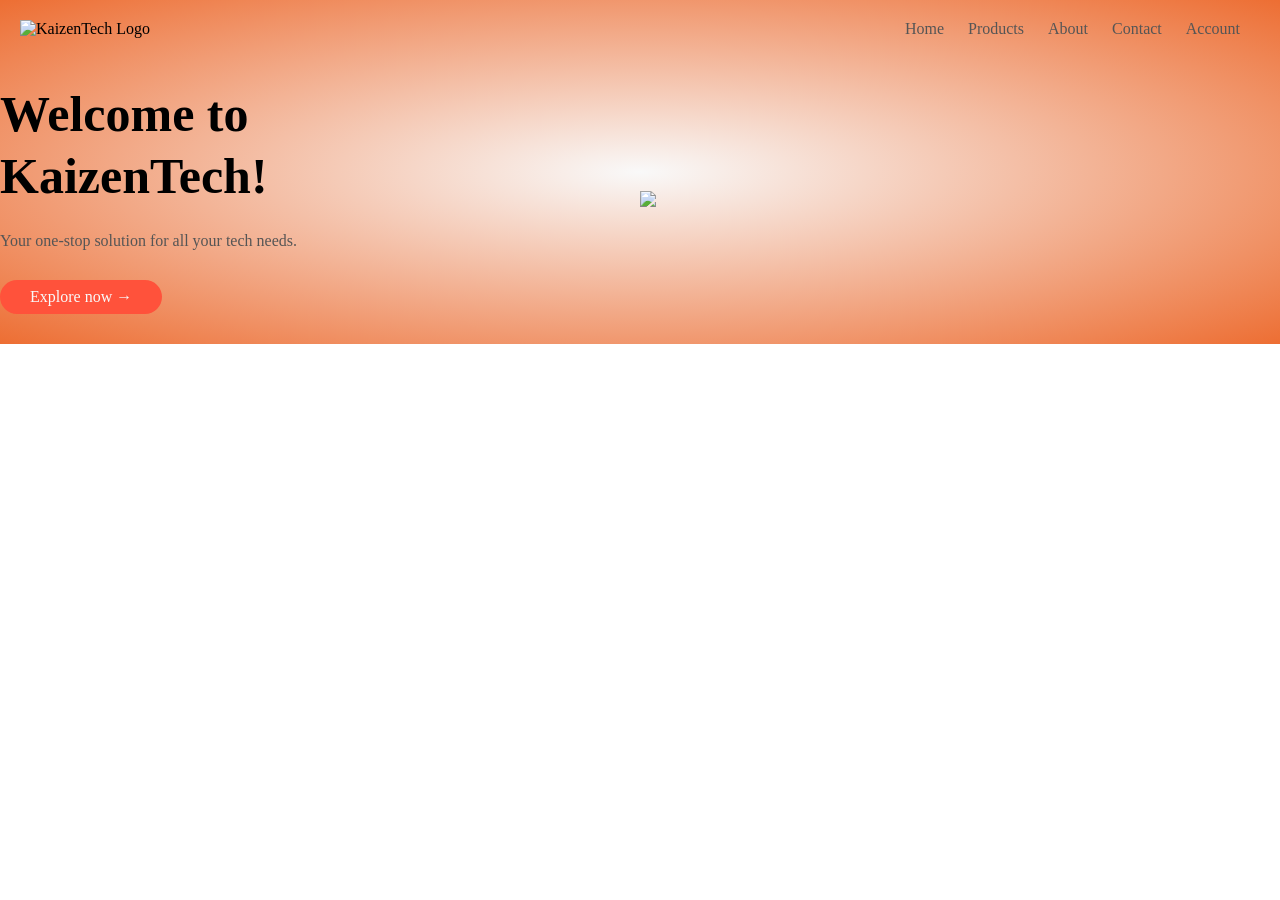
==== Index.html @ 38544ea2 "working" ====
<!doctype html>
<html lang="en">
  <head>
    <meta charset="utf-8">
    <title>KaizenTech — Home</title>
    <link rel="stylesheet" href="styles.css">
  </head>
  <body>

 <div class="header">

  <div container>  
    <div class="navbar">
      <div class="logo">
         <img src="images/logo.png" width="125px"  alt="KaizenTech Logo">
    </div>
    <nav>
        <ul>
          <li><a href="Index.html">Home</a></li>
          <li><a href="Products.html">Products</a></li>
          <li><a href="Support.html">About</a></li>
          <li><a href="Contact.html">Contact</a></li>
          <li><a href="Login.html">Account</a></li>
        </ul>
    </nav>
  </div>  
  <div class="row">
      <div class="col-2">
        <h1>Welcome to<br>KaizenTech!</h1>
        <p>Your one-stop solution for all your tech needs.</p>
        <a href="" class="btn">Explore now &#8594;</a>
      </div>
      <div class="col-2">
        <img src="images/image 1.jfif" width="100%">
      </div>
  </div>
</div>




  </body>
  </html>
---- styles.css ----
*{
   margin: 0;
   padding: 0;
   box-sizing: border-box;
}
.navbar{
   display: flex;
   align-items: center;
   padding: 20px;
}
nav{
   flex: 1;
   text-align: right;
}
nav ul{
   display: inline-block;
   list-style-type: none;
}
nav ul li{
   display: inline-block;
   margin-right: 20px;
}
a{
   text-decoration: none;
   color: #555;
}
p{
   color: #555;
} 
.container{
   max-width: 1300px;
   margin: auto;
   padding-left: 25px;
   padding-right: 25px;
}
.row{
   display: flex;
   align-items: center;
   flex-wrap: wrap;
   justify-content: space-around;
}
.col-2{
   flex-basis: 50%;
   min-width: 300px;
}
.col-2 img{
   max-width: 100%;
   padding: 50px 0
}
.col-2 h1{
   font-size: 50px;
   line-height: 62px;
   margin: 25px 0;
}
.btn{
   display: inline-block;
   background: #ff523b;
   color: #f9f9f9;
   padding: 8px 30px;
   margin: 30px 0;
   border-radius: 30px;
}
.header{
   background: radial-gradient(#f9f9f9,#ED6E33);
}
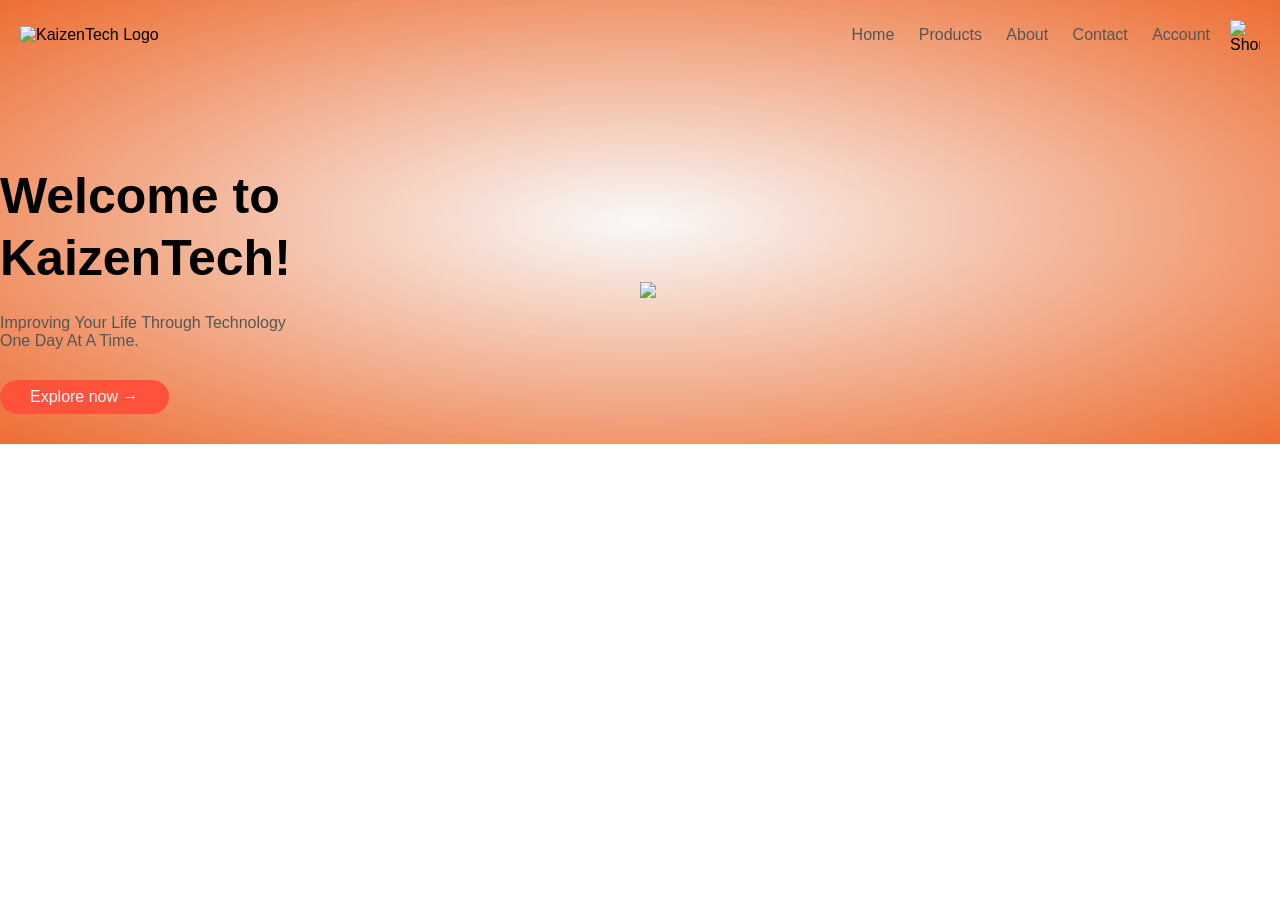
==== commit ec69a68f: "new" ====
--- a/Index.html
+++ b/Index.html
@@ -4,6 +4,9 @@
     <meta charset="utf-8">
     <title>KaizenTech — Home</title>
     <link rel="stylesheet" href="styles.css">
+    <link href="https://fonts.googleapis.com/css2?
+    family=Poppins:ital,wght@0,100;0,200;0,300;0,400;0,500;0,600;0,700;0,800;0,900;1,100;1,200;1,300;1,400;1,500;1,600;1,700;1,800;1,900&display=swap"
+     rel="stylesheet"> 
   </head>
   <body>
 
@@ -12,26 +15,27 @@
   <div container>  
     <div class="navbar">
       <div class="logo">
-         <img src="images/logo.png" width="125px"  alt="KaizenTech Logo">
+         <img src="images/large.png" width="125px"  alt="KaizenTech Logo">
     </div>
     <nav>
         <ul>
           <li><a href="Index.html">Home</a></li>
-          <li><a href="Products.html">Products</a></li>
+          <li><a href="Purchasing page.html">Products</a></li>
           <li><a href="Support.html">About</a></li>
           <li><a href="Contact.html">Contact</a></li>
           <li><a href="Login.html">Account</a></li>
         </ul>
     </nav>
+    <img src="images/car.png" width="30px" height="30px" alt="Shopping Cart">
   </div>  
   <div class="row">
       <div class="col-2">
         <h1>Welcome to<br>KaizenTech!</h1>
-        <p>Your one-stop solution for all your tech needs.</p>
+        <p>Improving Your Life Through Technology<br>One Day At A Time.</p>
         <a href="" class="btn">Explore now &#8594;</a>
       </div>
       <div class="col-2">
-        <img src="images/image 1.jfif" width="100%">
+        <img src="images/iphone.png" width="100%">
       </div>
   </div>
 </div>
--- a/styles.css
+++ b/styles.css
@@ -3,6 +3,11 @@
    padding: 0;
    box-sizing: border-box;
 }
+
+body{
+   font-family: 'Poppins', sans-serif;
+}
+
 .navbar{
    display: flex;
    align-items: center;
@@ -45,7 +50,8 @@
 }
 .col-2 img{
    max-width: 100%;
-   padding: 50px 0
+   padding: 50px 0;
+   border-radius: 30px;
 }
 .col-2 h1{
    font-size: 50px;
@@ -59,7 +65,15 @@
    padding: 8px 30px;
    margin: 30px 0;
    border-radius: 30px;
+   transition: background 0.5s;
+}
+.btn:hover{
+   background: #563434;
+   transition: 0.5s;
 }
 .header{
    background: radial-gradient(#f9f9f9,#ED6E33);
+}
+.header .row{
+   margin-top: 70px;
 }
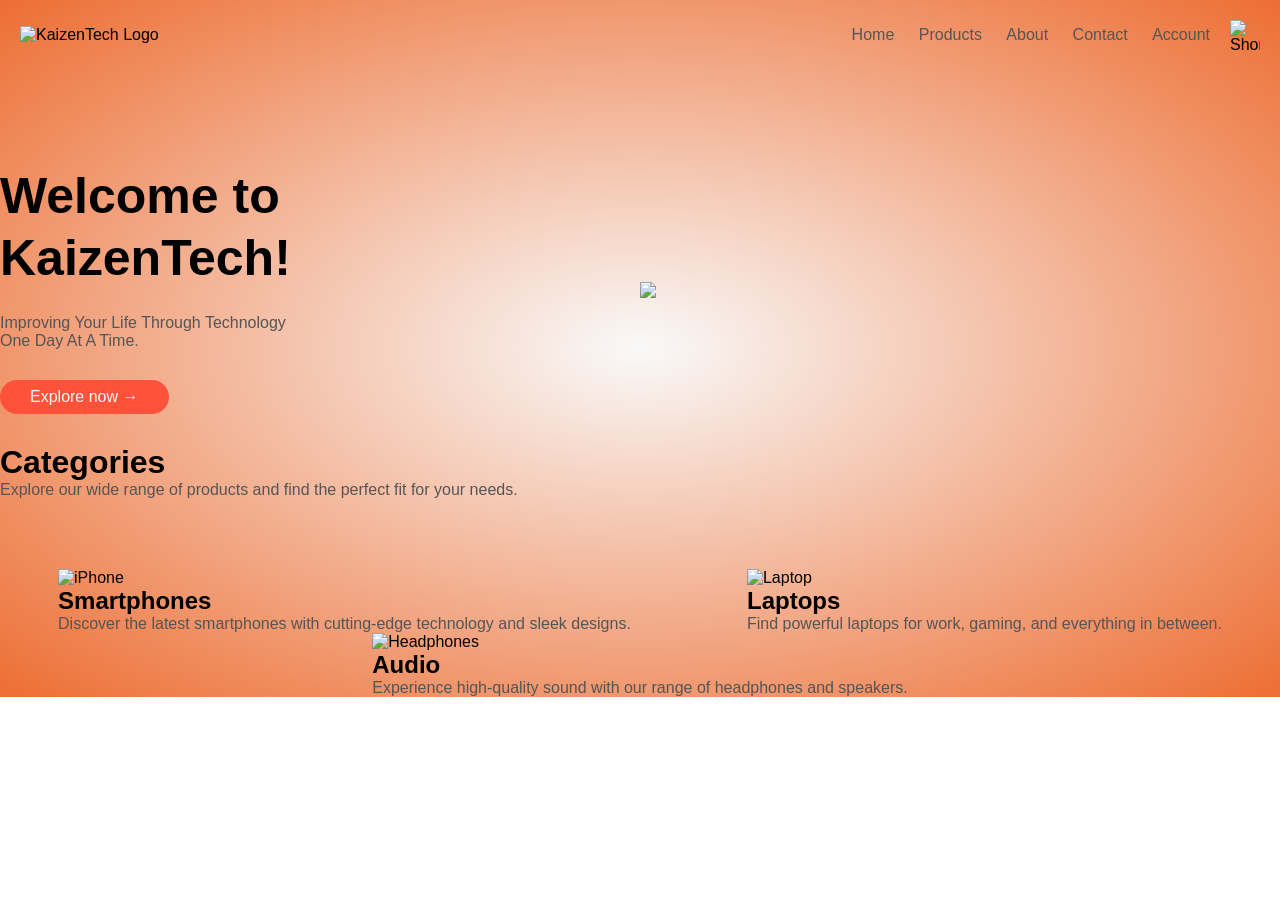
==== commit fa0eabc0: "changes" ====
--- a/Index.html
+++ b/Index.html
@@ -34,12 +34,35 @@
         <p>Improving Your Life Through Technology<br>One Day At A Time.</p>
         <a href="" class="btn">Explore now &#8594;</a>
       </div>
-      <div class="col-2">
-        <img src="images/iphone.png" width="100%">
-      </div>
+        <div class="col-2">
+            <img src="images/iphone.png" width="100%">
+        </div>
   </div>
+
 </div>
-
+ <div class="Categories"
+ .col-3>
+    <h1>Categories</h1>
+    <p>Explore our wide range of products and find the perfect fit for your needs.</p>
+  </div>
+  <div class="row">
+    <div class="col-3">
+      <img src="images/image 1.jfif" alt="iPhone" width="25%">
+      <h2>Smartphones</h2>
+      <p>Discover the latest smartphones with cutting-edge technology and sleek designs.</p>
+    </div>
+    <div class="col-3">
+      <img src="images/Laptop.png" alt="Laptop">
+      <h2>Laptops</h2>
+      <p>Find powerful laptops for work, gaming, and everything in between.</p>
+    </div>
+    <div class="col-3">
+      <img src="images/Gaming Headphones.png" alt="Headphones">
+      <h2>Audio</h2>
+      <p>Experience high-quality sound with our range of headphones and speakers.</p>
+    </div>
+  </div>
+ </div>
 
 
 
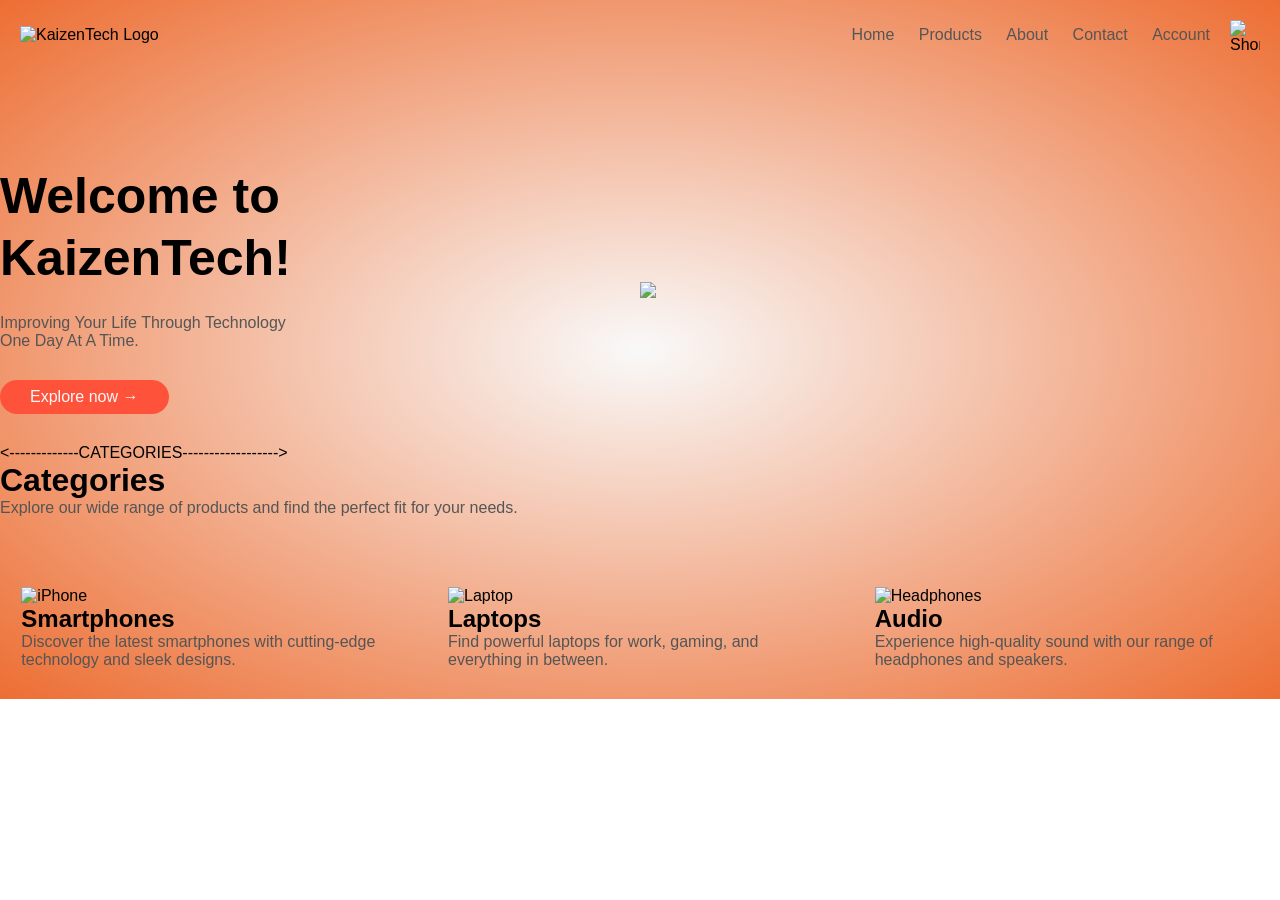
==== commit 905277e5: "android" ====
--- a/Index.html
+++ b/Index.html
@@ -38,7 +38,7 @@
             <img src="images/iphone.png" width="100%">
         </div>
   </div>
-
+<-------------CATEGORIES------------------> 
 </div>
  <div class="Categories"
  .col-3>
@@ -47,17 +47,17 @@
   </div>
   <div class="row">
     <div class="col-3">
-      <img src="images/image 1.jfif" alt="iPhone" width="25%">
+      <img src="images/Android.png" alt="iPhone" width="100%">
       <h2>Smartphones</h2>
       <p>Discover the latest smartphones with cutting-edge technology and sleek designs.</p>
     </div>
     <div class="col-3">
-      <img src="images/Laptop.png" alt="Laptop">
+      <img src="images/Laptop .png" alt="Laptop" width="100%"> 
       <h2>Laptops</h2>
       <p>Find powerful laptops for work, gaming, and everything in between.</p>
     </div>
     <div class="col-3">
-      <img src="images/Gaming Headphones.png" alt="Headphones">
+      <img src="images/Gaming Headphones .png" alt="Headphones" width="100%">
       <h2>Audio</h2>
       <p>Experience high-quality sound with our range of headphones and speakers.</p>
     </div>
--- a/styles.css
+++ b/styles.css
@@ -76,4 +76,12 @@
 }
 .header .row{
    margin-top: 70px;
+}
+.categories{
+   margin: 70px 0;
+}
+.col-3{
+   flex-basis: 30%;
+   min-width: 250px;
+   margin-bottom: 30px;
 }
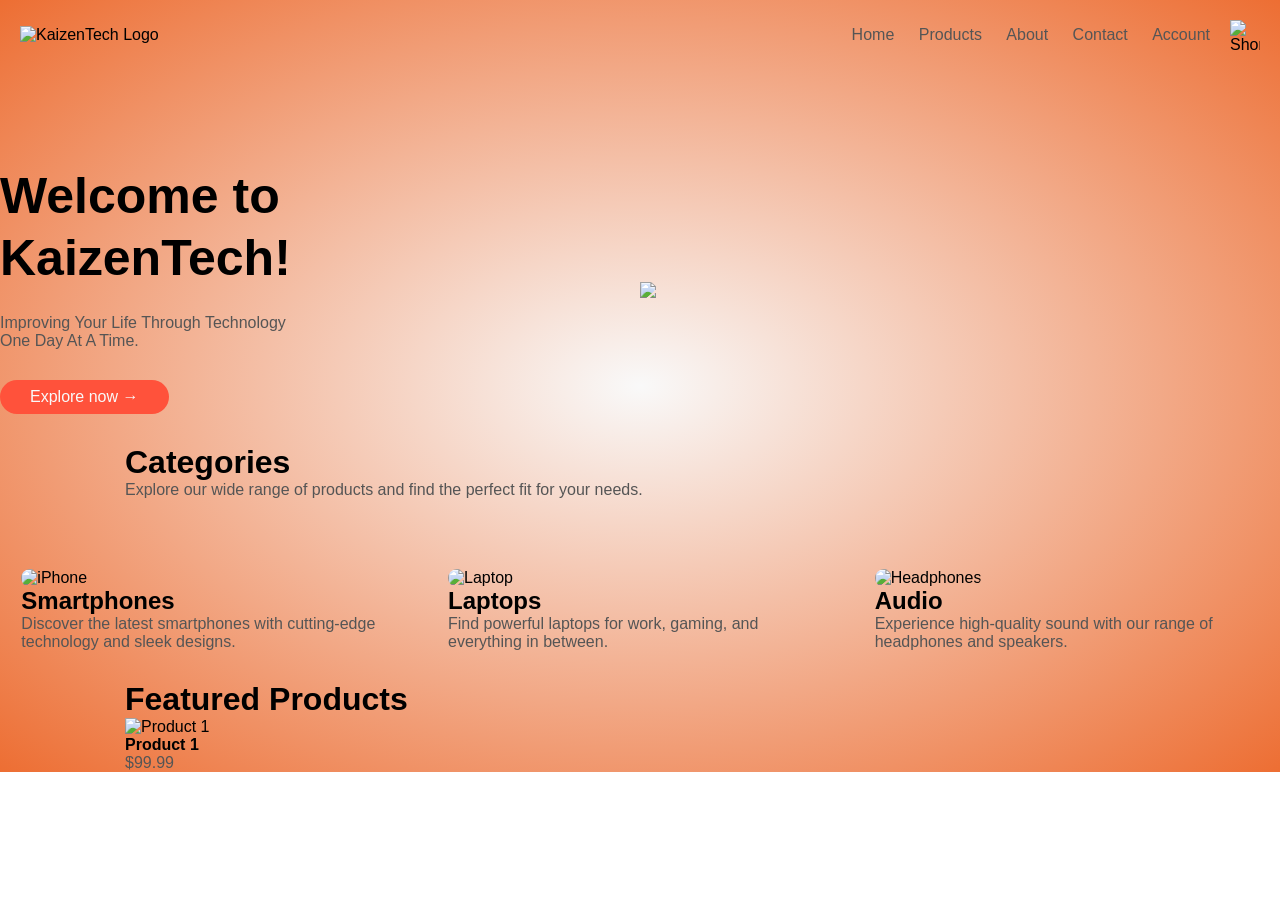
==== commit 89ccacc8: "willd" ====
--- a/Index.html
+++ b/Index.html
@@ -38,10 +38,11 @@
             <img src="images/iphone.png" width="100%">
         </div>
   </div>
-<-------------CATEGORIES------------------> 
+
 </div>
- <div class="Categories"
- .col-3>
+<!--CATEGORIES--> 
+ <div class="Categories">
+  <div class="small-container">
     <h1>Categories</h1>
     <p>Explore our wide range of products and find the perfect fit for your needs.</p>
   </div>
@@ -64,7 +65,16 @@
   </div>
  </div>
 
-
-
-  </body>
-  </html>+<!--Products Section--> 
+ <div class="small-container">
+   <h1>Featured Products</h1>
+    <div class "row">
+      <div class="col-4">
+        <img src="images/product-1.png" alt="Product 1">
+         <h4>Product 1</h4>
+          <p>$99.99</p>
+      </div>
+    </div>
+  </div>
+</body>
+</html>
--- a/styles.css
+++ b/styles.css
@@ -84,4 +84,14 @@
    flex-basis: 30%;
    min-width: 250px;
    margin-bottom: 30px;
+}
+.col-3 img{
+   width: 100%;
+   border-radius: 10px;
+}
+.small-container{
+   max-width: 1080px;
+   margin: auto;
+   padding-left: 25px;
+   padding-right: 25px;
 }
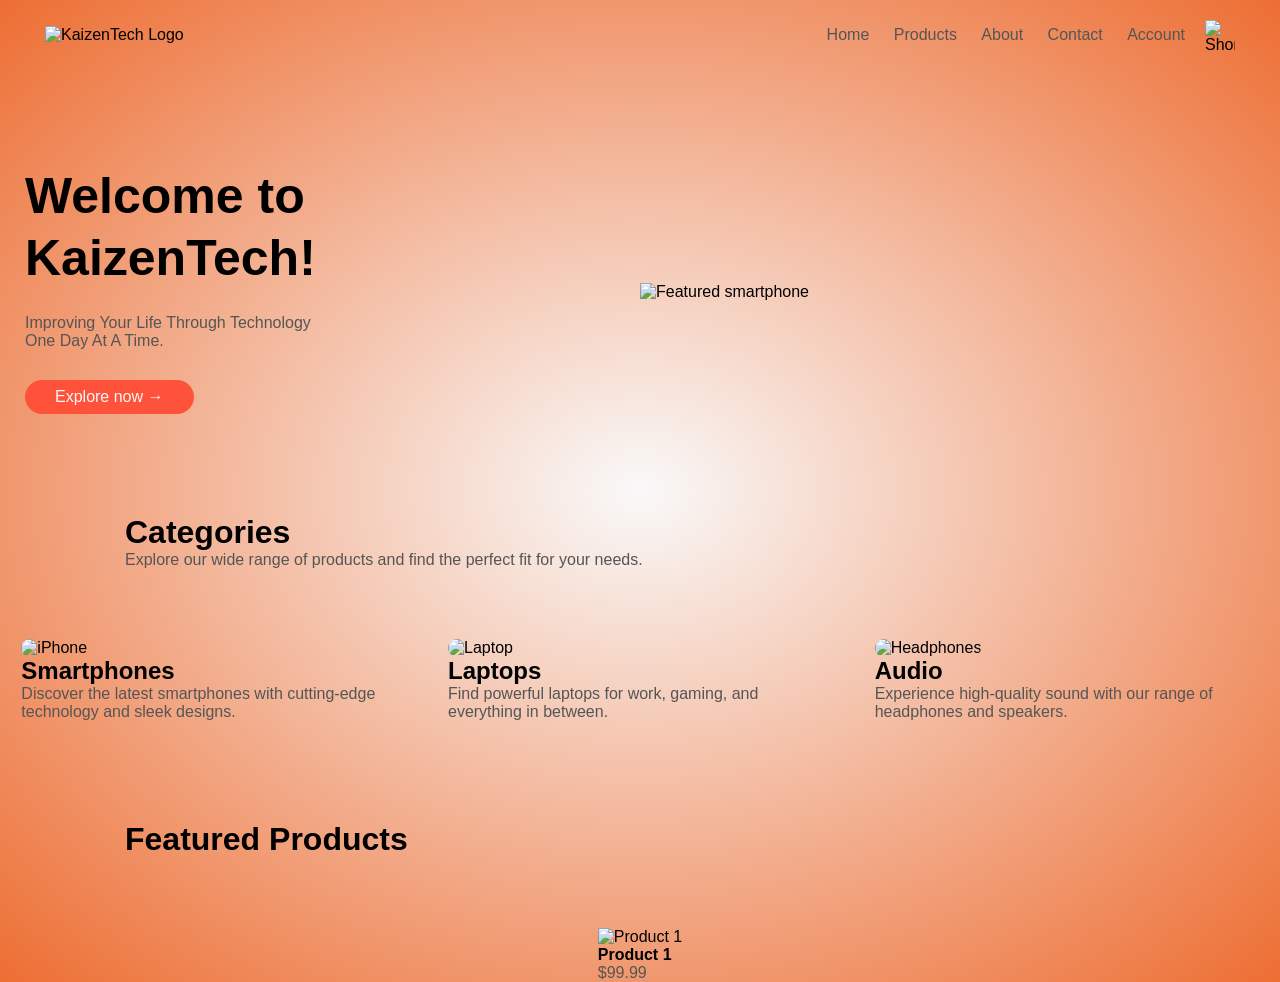
==== commit f2ec1aad: "man" ====
--- a/Index.html
+++ b/Index.html
@@ -2,20 +2,18 @@
 <html lang="en">
   <head>
     <meta charset="utf-8">
+    <meta name="viewport" content="width=device-width, initial-scale=1">
     <title>KaizenTech — Home</title>
     <link rel="stylesheet" href="styles.css">
-    <link href="https://fonts.googleapis.com/css2?
-    family=Poppins:ital,wght@0,100;0,200;0,300;0,400;0,500;0,600;0,700;0,800;0,900;1,100;1,200;1,300;1,400;1,500;1,600;1,700;1,800;1,900&display=swap"
-     rel="stylesheet"> 
   </head>
   <body>
 
  <div class="header">
 
-  <div container>  
+  <div class="container">
     <div class="navbar">
       <div class="logo">
-         <img src="images/large.png" width="125px"  alt="KaizenTech Logo">
+         <img src="images/large.png" width="125" alt="KaizenTech Logo">
     </div>
     <nav>
         <ul>
@@ -23,10 +21,10 @@
           <li><a href="Purchasing page.html">Products</a></li>
           <li><a href="Support.html">About</a></li>
           <li><a href="Contact.html">Contact</a></li>
-          <li><a href="Login.html">Account</a></li>
+          <li><a href="electronics.html">Account</a></li>
         </ul>
     </nav>
-    <img src="images/car.png" width="30px" height="30px" alt="Shopping Cart">
+    <img src="images/car.png" width="30" height="30" alt="Shopping Cart">
   </div>  
   <div class="row">
       <div class="col-2">
@@ -35,13 +33,13 @@
         <a href="" class="btn">Explore now &#8594;</a>
       </div>
         <div class="col-2">
-            <img src="images/iphone.png" width="100%">
+            <img src="images/iphone.png" width="100%" alt="Featured smartphone">
         </div>
   </div>
 
 </div>
 <!--CATEGORIES--> 
- <div class="Categories">
+ <div class="categories">
   <div class="small-container">
     <h1>Categories</h1>
     <p>Explore our wide range of products and find the perfect fit for your needs.</p>
@@ -68,7 +66,7 @@
 <!--Products Section--> 
  <div class="small-container">
    <h1>Featured Products</h1>
-    <div class "row">
+    <div class="row">
       <div class="col-4">
         <img src="images/product-1.png" alt="Product 1">
          <h4>Product 1</h4>
--- a/styles.css
+++ b/styles.css
@@ -94,4 +94,139 @@
    margin: auto;
    padding-left: 25px;
    padding-right: 25px;
+}
+
+/* Shared account and checkout page styling */
+.auth-section{
+   padding: 50px 0 80px;
+   background: radial-gradient(#f9f9f9,#ED6E33);
+}
+.auth-section h1,
+.checkout-page > h1{
+   margin-bottom: 12px;
+}
+.auth-intro{
+   margin-bottom: 28px;
+}
+.auth-container{
+   display: flex;
+   flex-wrap: wrap;
+   gap: 24px;
+   justify-content: flex-start;
+}
+.auth-box,
+.checkout-card{
+   background: #fff;
+   border: 1px solid #e8e0dc;
+   border-radius: 14px;
+   padding: 28px;
+   box-shadow: 0 8px 24px rgba(86,52,52,.1);
+}
+.auth-box{
+   flex: 1 1 320px;
+   max-width: 480px;
+}
+.auth-box h2,
+.checkout-card h2{
+   margin-bottom: 8px;
+}
+.auth-box .sub{
+   margin-bottom: 20px;
+}
+.field,
+.checkout-field{
+   margin-bottom: 16px;
+}
+.field label,
+.checkout-field label{
+   display: block;
+   margin-bottom: 6px;
+}
+.field input,
+.checkout-field input{
+   width: 100%;
+   padding: 11px 12px;
+   border-radius: 8px;
+   border: 1px solid #ccc;
+   background: #fff;
+   color: #333;
+   font: inherit;
+}
+.field input:focus,
+.checkout-field input:focus{
+   outline: none;
+   border-color: #ED6E33;
+   box-shadow: 0 0 0 3px rgba(237,110,51,.15);
+}
+.auth-page .btn{
+   width: 100%;
+   border: 0;
+   cursor: pointer;
+   font: inherit;
+}
+.auth-page .submit{
+   margin: 8px 0 0;
+}
+.checkout-page{
+   padding-top: 40px;
+   padding-bottom: 60px;
+}
+.checkout-layout{
+   display: grid;
+   grid-template-columns: minmax(0, 1fr) 340px;
+   gap: 28px;
+   margin-top: 22px;
+   align-items: start;
+}
+.checkout-fields-row{
+   display: flex;
+   gap: 12px;
+}
+.checkout-fields-row .checkout-field:first-child{
+   flex: 2;
+}
+.checkout-fields-row .checkout-field:last-child{
+   flex: 1;
+}
+.payment-heading{
+   margin-top: 24px;
+}
+.order-summary p{
+   margin: 12px 0;
+}
+.order-summary hr{
+   border: 0;
+   border-top: 1px solid #e8e0dc;
+   margin: 16px 0;
+}
+.summary-line{
+   display: flex;
+   justify-content: space-between;
+   margin: 12px 0;
+}
+.summary-total{
+   font-weight: 700;
+}
+.site-footer{
+   padding: 24px;
+   text-align: center;
+   color: #555;
+   border-top: 1px solid #eee;
+}
+@media (max-width: 700px){
+   .navbar{
+      flex-wrap: wrap;
+      gap: 12px;
+   }
+   .navbar nav{
+      order: 3;
+      flex-basis: 100%;
+      text-align: center;
+   }
+   .navbar nav ul li{
+      margin: 0 8px;
+   }
+   .checkout-layout{
+      grid-template-columns: 1fr;
+   }
 }
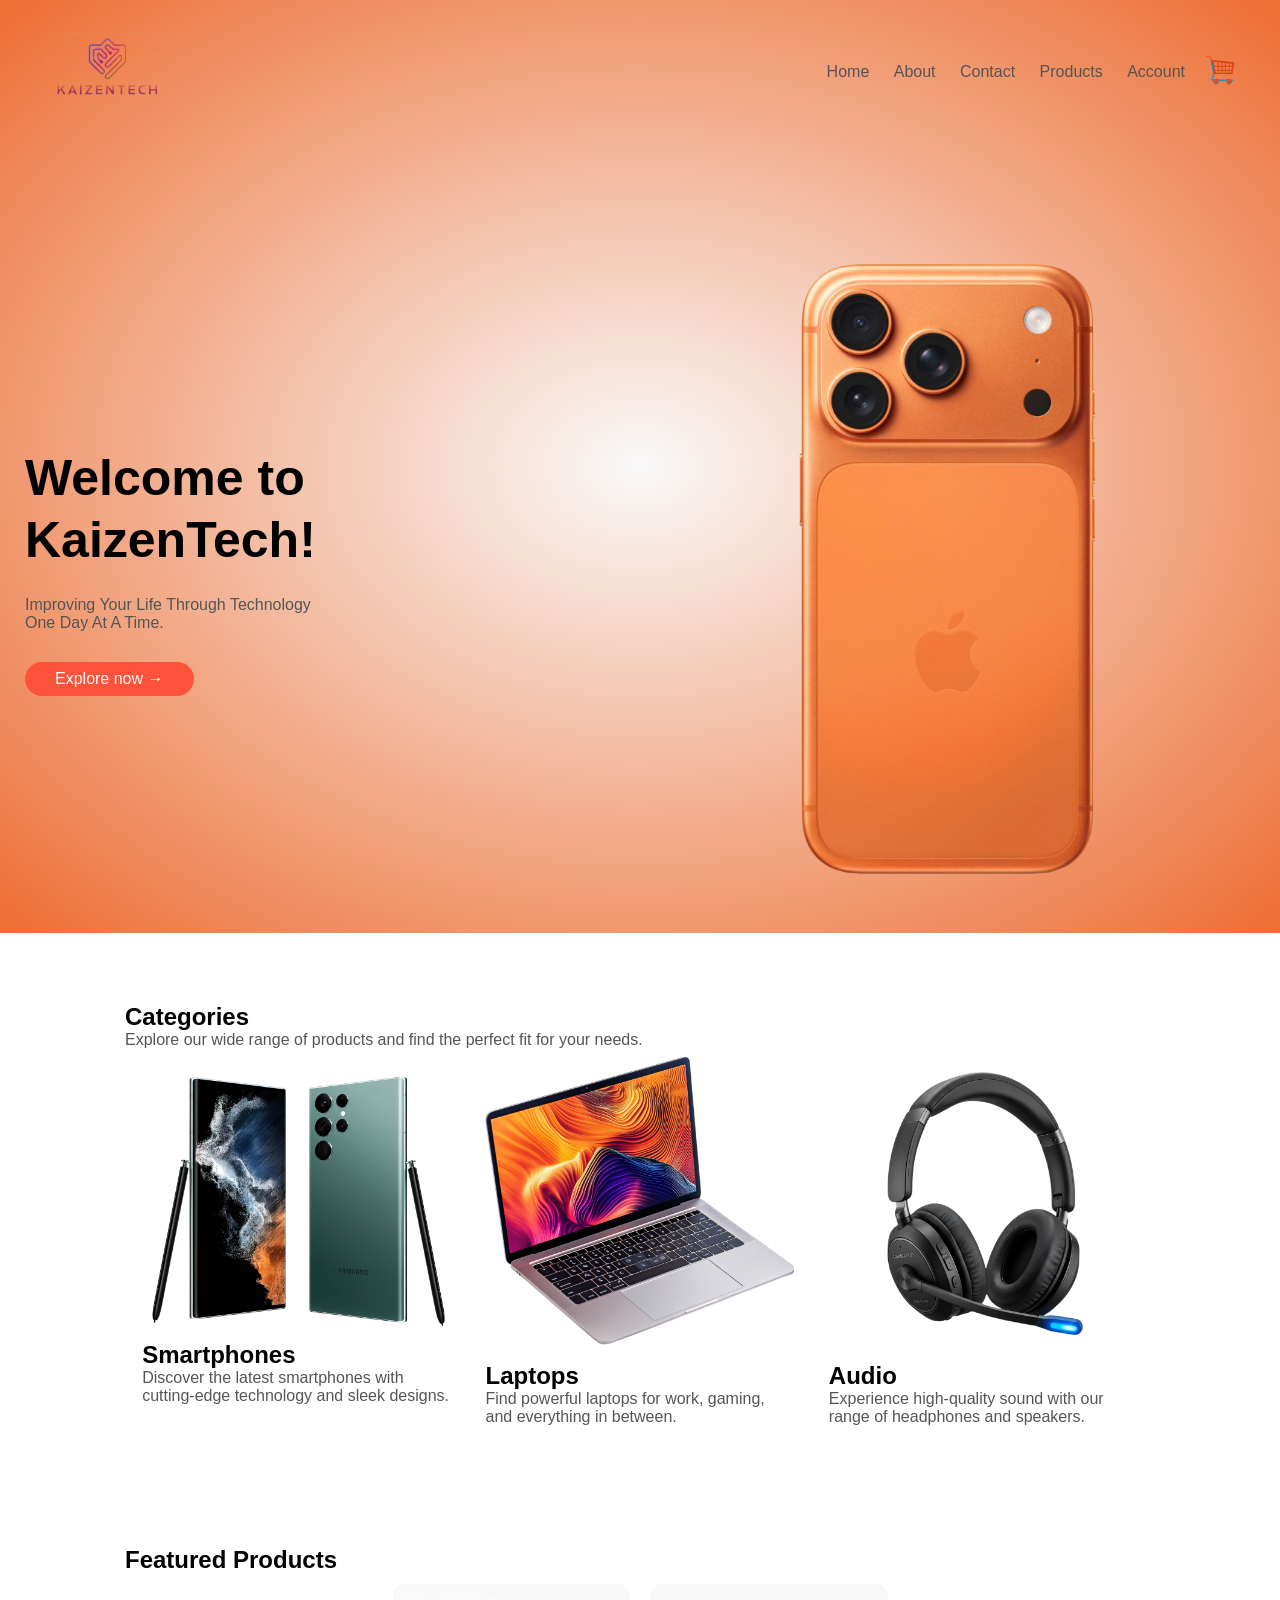
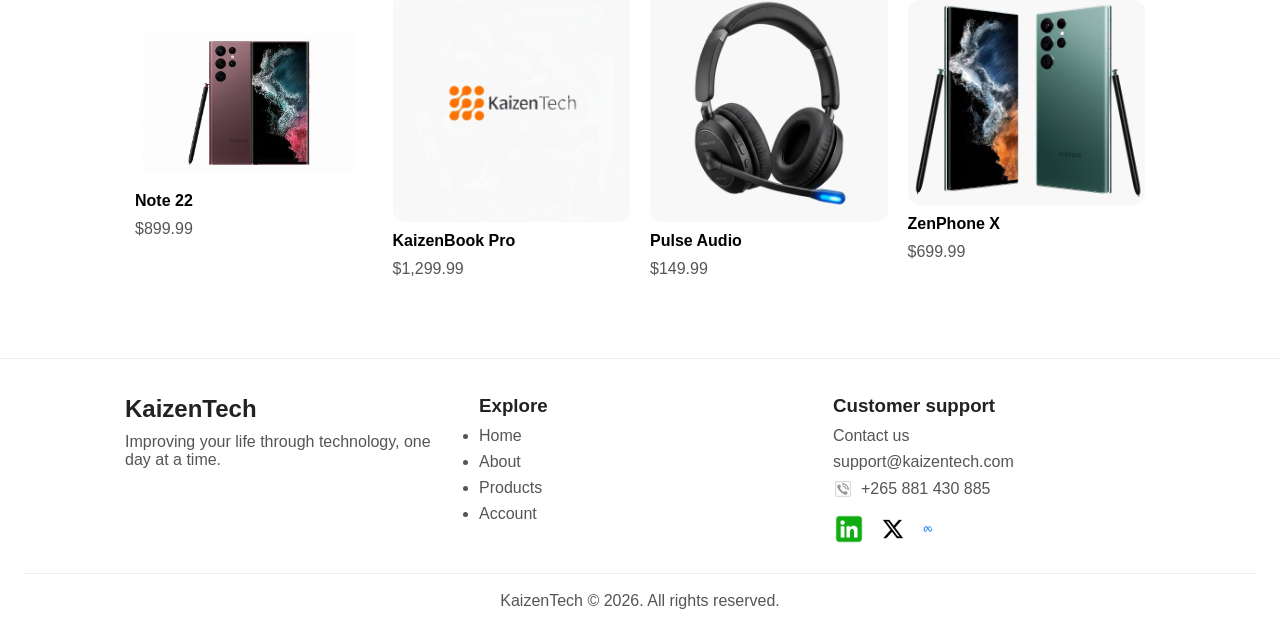
==== commit b8ddca70: "we worked" ====
--- a/Index.html
+++ b/Index.html
@@ -7,72 +7,128 @@
     <link rel="stylesheet" href="styles.css">
   </head>
   <body>
+    <header class="header">
+      <div class="container">
+        <div class="navbar">
+          <a class="logo" href="Index.html" aria-label="KaizenTech home">
+            <img src="Images/large.png" width="125" alt="KaizenTech Logo">
+          </a>
+          <nav>
+            <ul>
+              <li><a href="Index.html">Home</a></li>
+              <li><a href="Support.html">About</a></li>
+              <li><a href="Contact.html">Contact</a></li>
+              <li><a href="product page.html">Products</a></li>
+              <li><a href="electronics.html">Account</a></li>
+            </ul>
+          </nav>
+          <a href="Purchasing page.html" aria-label="Shopping cart">
+            <img src="Images/Car.png" width="30" height="30" alt="Shopping Cart">
+          </a>
+        </div>
 
- <div class="header">
+        <div class="row">
+          <div class="col-2">
+            <h1>Welcome to<br>KaizenTech!</h1>
+            <p>Improving Your Life Through Technology<br>One Day At A Time.</p>
+            <a href="Purchasing page.html" class="btn">Explore now &#8594;</a>
+          </div>
+          <div class="col-2">
+            <img src="Images/iphone.png" width="100%" alt="Featured smartphone">
+          </div>
+        </div>
+      </div>
+    </header>
 
-  <div class="container">
-    <div class="navbar">
-      <div class="logo">
-         <img src="images/large.png" width="125" alt="KaizenTech Logo">
-    </div>
-    <nav>
-        <ul>
-          <li><a href="Index.html">Home</a></li>
-          <li><a href="Purchasing page.html">Products</a></li>
-          <li><a href="Support.html">About</a></li>
-          <li><a href="Contact.html">Contact</a></li>
-          <li><a href="electronics.html">Account</a></li>
-        </ul>
-    </nav>
-    <img src="images/car.png" width="30" height="30" alt="Shopping Cart">
-  </div>  
-  <div class="row">
-      <div class="col-2">
-        <h1>Welcome to<br>KaizenTech!</h1>
-        <p>Improving Your Life Through Technology<br>One Day At A Time.</p>
-        <a href="" class="btn">Explore now &#8594;</a>
+    <main>
+      <section class="categories">
+        <div class="small-container">
+          <h1>Categories</h1>
+          <p>Explore our wide range of products and find the perfect fit for your needs.</p>
+        </div>
+        <div class="small-container row">
+          <div class="col-3">
+            <img src="Images/Android.png" alt="Smartphone" width="100%">
+            <h2>Smartphones</h2>
+            <p>Discover the latest smartphones with cutting-edge technology and sleek designs.</p>
+          </div>
+          <div class="col-3">
+            <img src="Images/Laptop .png" alt="Laptop" width="100%">
+            <h2>Laptops</h2>
+            <p>Find powerful laptops for work, gaming, and everything in between.</p>
+          </div>
+          <div class="col-3">
+            <img src="Images/Gaming Headphones .png" alt="Headphones" width="100%">
+            <h2>Audio</h2>
+            <p>Experience high-quality sound with our range of headphones and speakers.</p>
+          </div>
+        </div>
+      </section>
+
+      <section class="small-container featured-products">
+        <h1>Featured Products</h1>
+        <div class="row">
+          <div class="col-4">
+            <img src="Images/Note 22.png" alt="Note 22">
+            <h4>Note 22</h4>
+            <p>$899.99</p>
+          </div>
+          <div class="col-4">
+            <img src="Images/logo.png" alt="KaizenTech laptop">
+            <h4>KaizenBook Pro</h4>
+            <p>$1,299.99</p>
+          </div>
+          <div class="col-4">
+            <img src="Images/Gaming Headphones .png" alt="Gaming headset">
+            <h4>Pulse Audio</h4>
+            <p>$149.99</p>
+          </div>
+          <div class="col-4">
+            <img src="Images/Android.png" alt="Android smartphone">
+            <h4>ZenPhone X</h4>
+            <p>$699.99</p>
+          </div>
+        </div>
+      </section>
+    </main>
+
+    <footer class="site-footer">
+      <div class="small-container footer-content">
+        <div class="footer-about">
+          <h2>KaizenTech</h2>
+          <p>Improving your life through technology, one day at a time.</p>
+        </div>
+        <div class="footer-links">
+          <h3>Explore</h3>
+          <ul>
+            <li><a href="Index.html">Home</a></li>
+            <li><a href="Support.html">About</a></li>
+            <li><a href="product page.html">Products</a></li>
+            <li><a href="electronics.html">Account</a></li>
+          </ul>
+        </div>
+        <div class="footer-contact">
+          <h3>Customer support</h3>
+          <p><a href="Contact.html">Contact us</a></p>
+          <p><a href="mailto:support@kaizentech.com">support@kaizentech.com</a></p>
+          <p class="footer-phone">
+            <img src="Images/logo phone(4).png" alt="" aria-hidden="true">
+            <a href="tel:+265881430885">+265 881 430 885</a>
+          </p>
+          <div class="footer-social" aria-label="Follow KaizenTech">
+            <a href="https://www.linkedin.com/" aria-label="LinkedIn">
+              <img src="Images/logo in (2).png" alt="LinkedIn">
+            </a>
+            <a href="https://x.com/" aria-label="X">
+              <img src="Images/logo X.png" alt="X">
+            </a>
+            <a href="https://www.facebook.com/" aria-label="Meta">
+              <img src="Images/logo fb (1).png" alt="Meta">
+            </a>
+          </div>
+        </div>
       </div>
-        <div class="col-2">
-            <img src="images/iphone.png" width="100%" alt="Featured smartphone">
-        </div>
-  </div>
-
-</div>
-<!--CATEGORIES--> 
- <div class="categories">
-  <div class="small-container">
-    <h1>Categories</h1>
-    <p>Explore our wide range of products and find the perfect fit for your needs.</p>
-  </div>
-  <div class="row">
-    <div class="col-3">
-      <img src="images/Android.png" alt="iPhone" width="100%">
-      <h2>Smartphones</h2>
-      <p>Discover the latest smartphones with cutting-edge technology and sleek designs.</p>
-    </div>
-    <div class="col-3">
-      <img src="images/Laptop .png" alt="Laptop" width="100%"> 
-      <h2>Laptops</h2>
-      <p>Find powerful laptops for work, gaming, and everything in between.</p>
-    </div>
-    <div class="col-3">
-      <img src="images/Gaming Headphones .png" alt="Headphones" width="100%">
-      <h2>Audio</h2>
-      <p>Experience high-quality sound with our range of headphones and speakers.</p>
-    </div>
-  </div>
- </div>
-
-<!--Products Section--> 
- <div class="small-container">
-   <h1>Featured Products</h1>
-    <div class="row">
-      <div class="col-4">
-        <img src="images/product-1.png" alt="Product 1">
-         <h4>Product 1</h4>
-          <p>$99.99</p>
-      </div>
-    </div>
-  </div>
-</body>
-</html>+      <p class="footer-copyright">KaizenTech © 2026. All rights reserved.</p>
+    </footer>
+  </body>
+</html>
--- a/styles.css
+++ b/styles.css
@@ -94,6 +94,27 @@
    margin: auto;
    padding-left: 25px;
    padding-right: 25px;
+}
+.col-4{
+   flex-basis: 25%;
+   min-width: 200px;
+   padding: 10px;
+   margin-bottom: 30px;
+   transition: transform 0.3s ease;
+}
+.col-4 img{
+   width: 100%;
+   display: block;
+   border-radius: 12px;
+   background: #f8f8f8;
+}
+.col-4 h4,
+.col-4 p{
+   margin-top: 10px;
+}
+.featured-products{
+   padding-top: 20px;
+   padding-bottom: 40px;
 }
 
 /* Shared account and checkout page styling */
@@ -208,9 +229,61 @@
    font-weight: 700;
 }
 .site-footer{
-   padding: 24px;
+   padding: 36px 24px 20px;
+   color: #555;
+   border-top: 1px solid #eee;
+}
+.footer-content{
+   display: grid;
+   grid-template-columns: repeat(3, minmax(0, 1fr));
+   gap: 32px;
+   padding-bottom: 28px;
+}
+.footer-content h2,
+.footer-content h3{
+   margin-bottom: 10px;
+   color: #222;
+}
+.footer-content p,
+.footer-links li{
+   margin-bottom: 8px;
+}
+.footer-content a{
+   color: #555;
+}
+.footer-content a:hover{
+   color: #ED6E33;
+}
+.footer-social{
+   display: flex;
+   align-items: center;
+   gap: 12px;
+   margin-top: 14px;
+}
+.footer-social a{
+   display: inline-flex;
+   align-items: center;
+   justify-content: center;
+}
+.footer-phone{
+   display: flex;
+   align-items: center;
+   gap: 8px;
+}
+.footer-phone img{
+   width: 20px;
+   height: 20px;
+   object-fit: contain;
+}
+.footer-social img{
+   display: block;
+   width: 32px;
+   height: 32px;
+   object-fit: contain;
+}
+.footer-copyright{
+   padding-top: 18px;
    text-align: center;
-   color: #555;
    border-top: 1px solid #eee;
 }
 @media (max-width: 700px){
@@ -229,4 +302,8 @@
    .checkout-layout{
       grid-template-columns: 1fr;
    }
+   .footer-content{
+      grid-template-columns: 1fr;
+      gap: 20px;
+   }
 }
